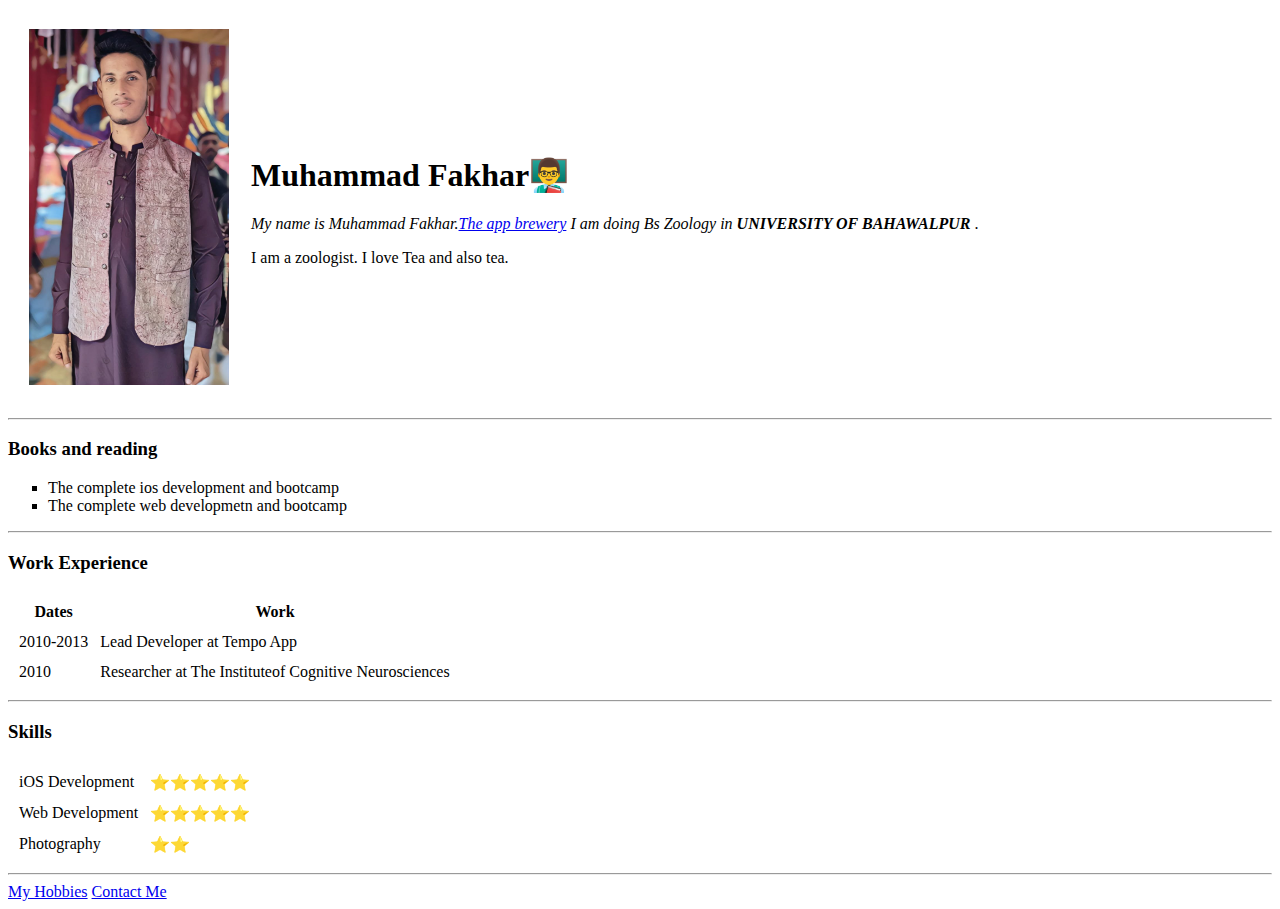
==== index.html @ 0a9bcdca "Update and rename Index.html to index.html" ====
<!DOCTYPE html>
<html>
    <head>
        <title>💚Fakhar's personal site </title>
    </head>
    <body>
        <table cellspacing="20">
            <tr>
        <td><img src="Fakhar.jpg" width="200" height="" alt="muhammad fakhar image"></td>
        <td><h1>Muhammad Fakhar👨‍🏫</h1>
        <p><em>My name is Muhammad Fakhar.<a href="https://appbrewery.com/" target="_blank">The app brewery</a> I am doing Bs Zoology in <strong> UNIVERSITY OF BAHAWALPUR </strong></em>.</p>
        <p>I am a zoologist. I love Tea and also tea.</p></td>
             </tr>
        </table>
        <hr>
        <h3>Books and reading </h3>
        <ul type="square">
            <li>The complete ios development and bootcamp</li>
            <li>The complete web developmetn and bootcamp</li>
        </ul>
        <hr>
        <h3>Work Experience</h3>
        <table cellspacing="10">
            <thead>
                <tr>
                    <th>Dates</th>
                    <th>Work</th>
                </tr>
            </thead>
            <tr>
                <td>2010-2013</td>
                <td>Lead Developer at Tempo App</td>
            </tr>
            <tr>
                <td>2010</td>
                <td>Researcher at The Instituteof Cognitive Neurosciences</td>
            </tr>
        </table>
        <hr>
        <h3>Skills</h3>
        <table cellspacing="10">
            <tr>
                <td>iOS Development</td>
                <td>⭐⭐⭐⭐⭐</td>
            </tr>
            <tr>
               <td> Web Development</td>
               <td>⭐⭐⭐⭐⭐</td>
            </tr>
            <tr>
                <td>Photography</td>
                <td>⭐⭐</td>
            </tr>
        </table>
        <hr>
       <a href="Hobbies.html">My Hobbies</a>
       <a href="Contact-me.html">Contact Me</a>
    </body>
</html>
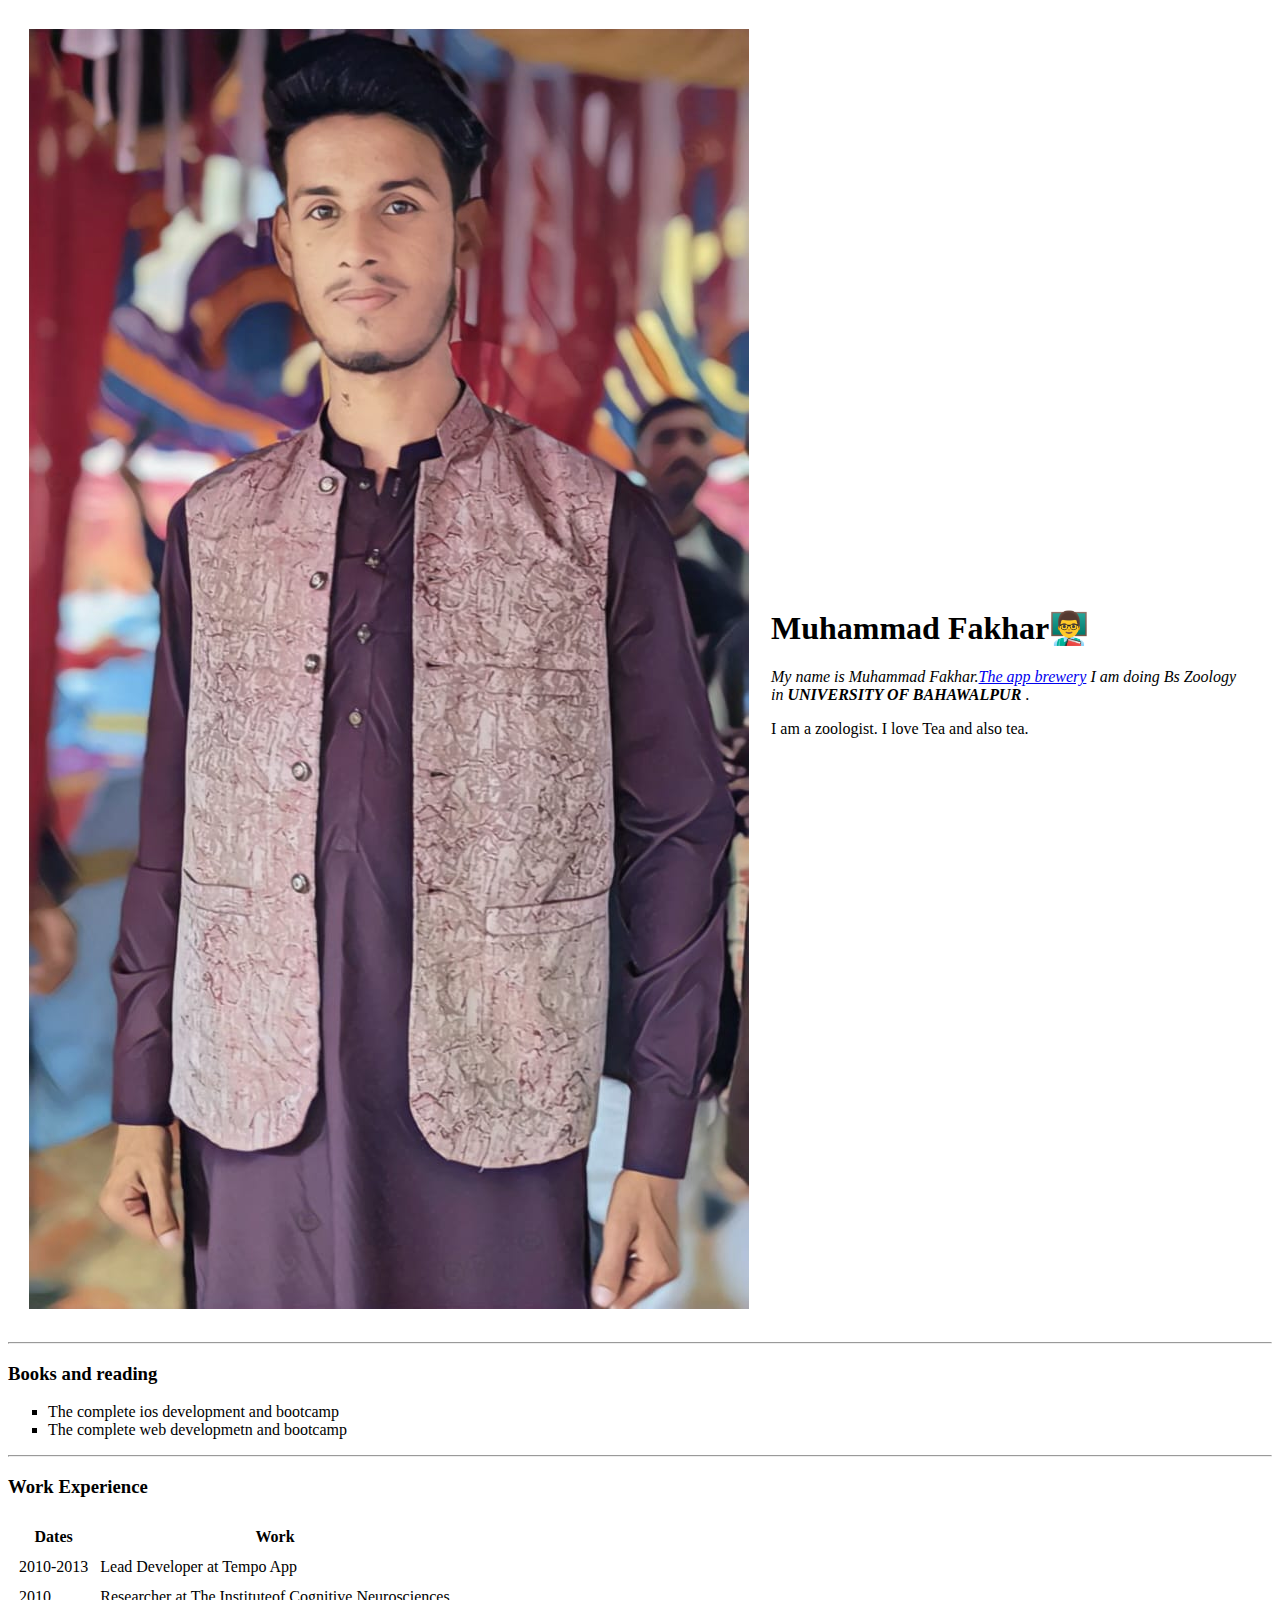
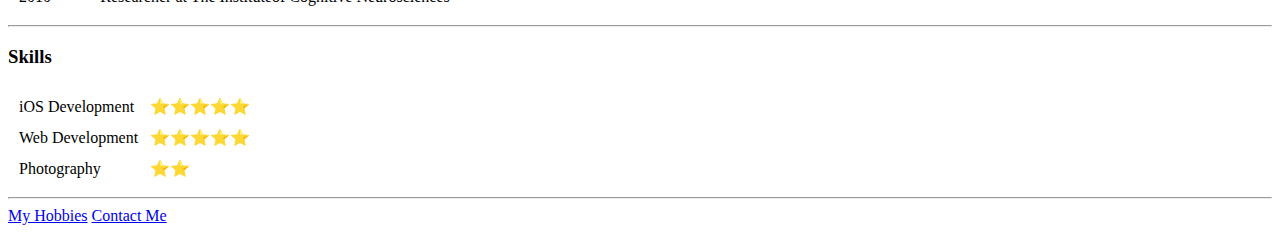
==== commit 498d22a7: "Update index.html" ====
--- a/index.html
+++ b/index.html
@@ -6,7 +6,7 @@
     <body>
         <table cellspacing="20">
             <tr>
-        <td><img src="Fakhar.jpg" width="200" height="" alt="muhammad fakhar image"></td>
+        <td><img src="fakhar.jpg"  alt="muhammad fakhar image"></td>
         <td><h1>Muhammad Fakhar👨‍🏫</h1>
         <p><em>My name is Muhammad Fakhar.<a href="https://appbrewery.com/" target="_blank">The app brewery</a> I am doing Bs Zoology in <strong> UNIVERSITY OF BAHAWALPUR </strong></em>.</p>
         <p>I am a zoologist. I love Tea and also tea.</p></td>
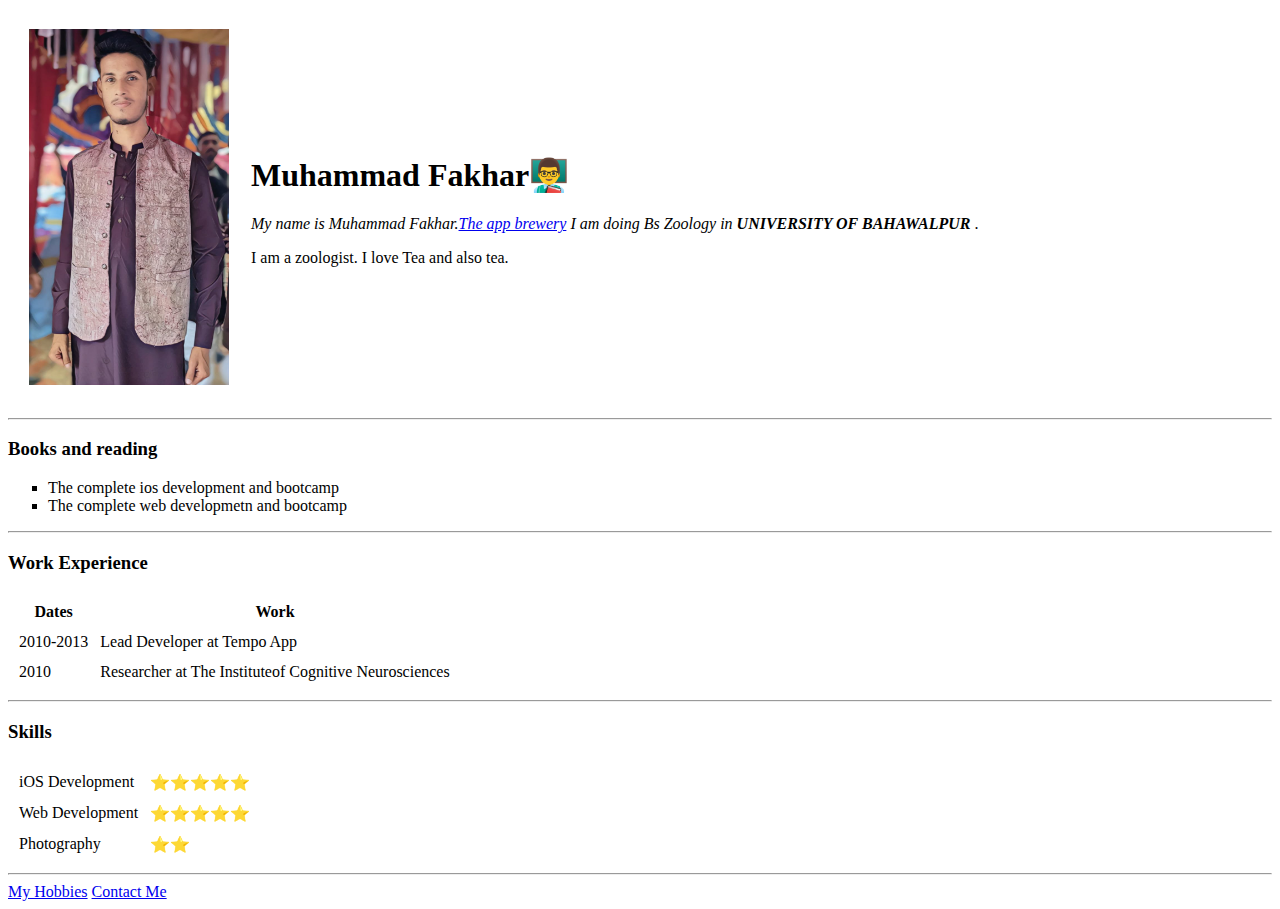
==== commit cbe04b41: "Update index.html" ====
--- a/index.html
+++ b/index.html
@@ -6,7 +6,7 @@
     <body>
         <table cellspacing="20">
             <tr>
-        <td><img src="fakhar.jpg"  alt="muhammad fakhar image"></td>
+        <td><img src="fakhar.jpg" width="200" alt="muhammad fakhar image"></td>
         <td><h1>Muhammad Fakhar👨‍🏫</h1>
         <p><em>My name is Muhammad Fakhar.<a href="https://appbrewery.com/" target="_blank">The app brewery</a> I am doing Bs Zoology in <strong> UNIVERSITY OF BAHAWALPUR </strong></em>.</p>
         <p>I am a zoologist. I love Tea and also tea.</p></td>
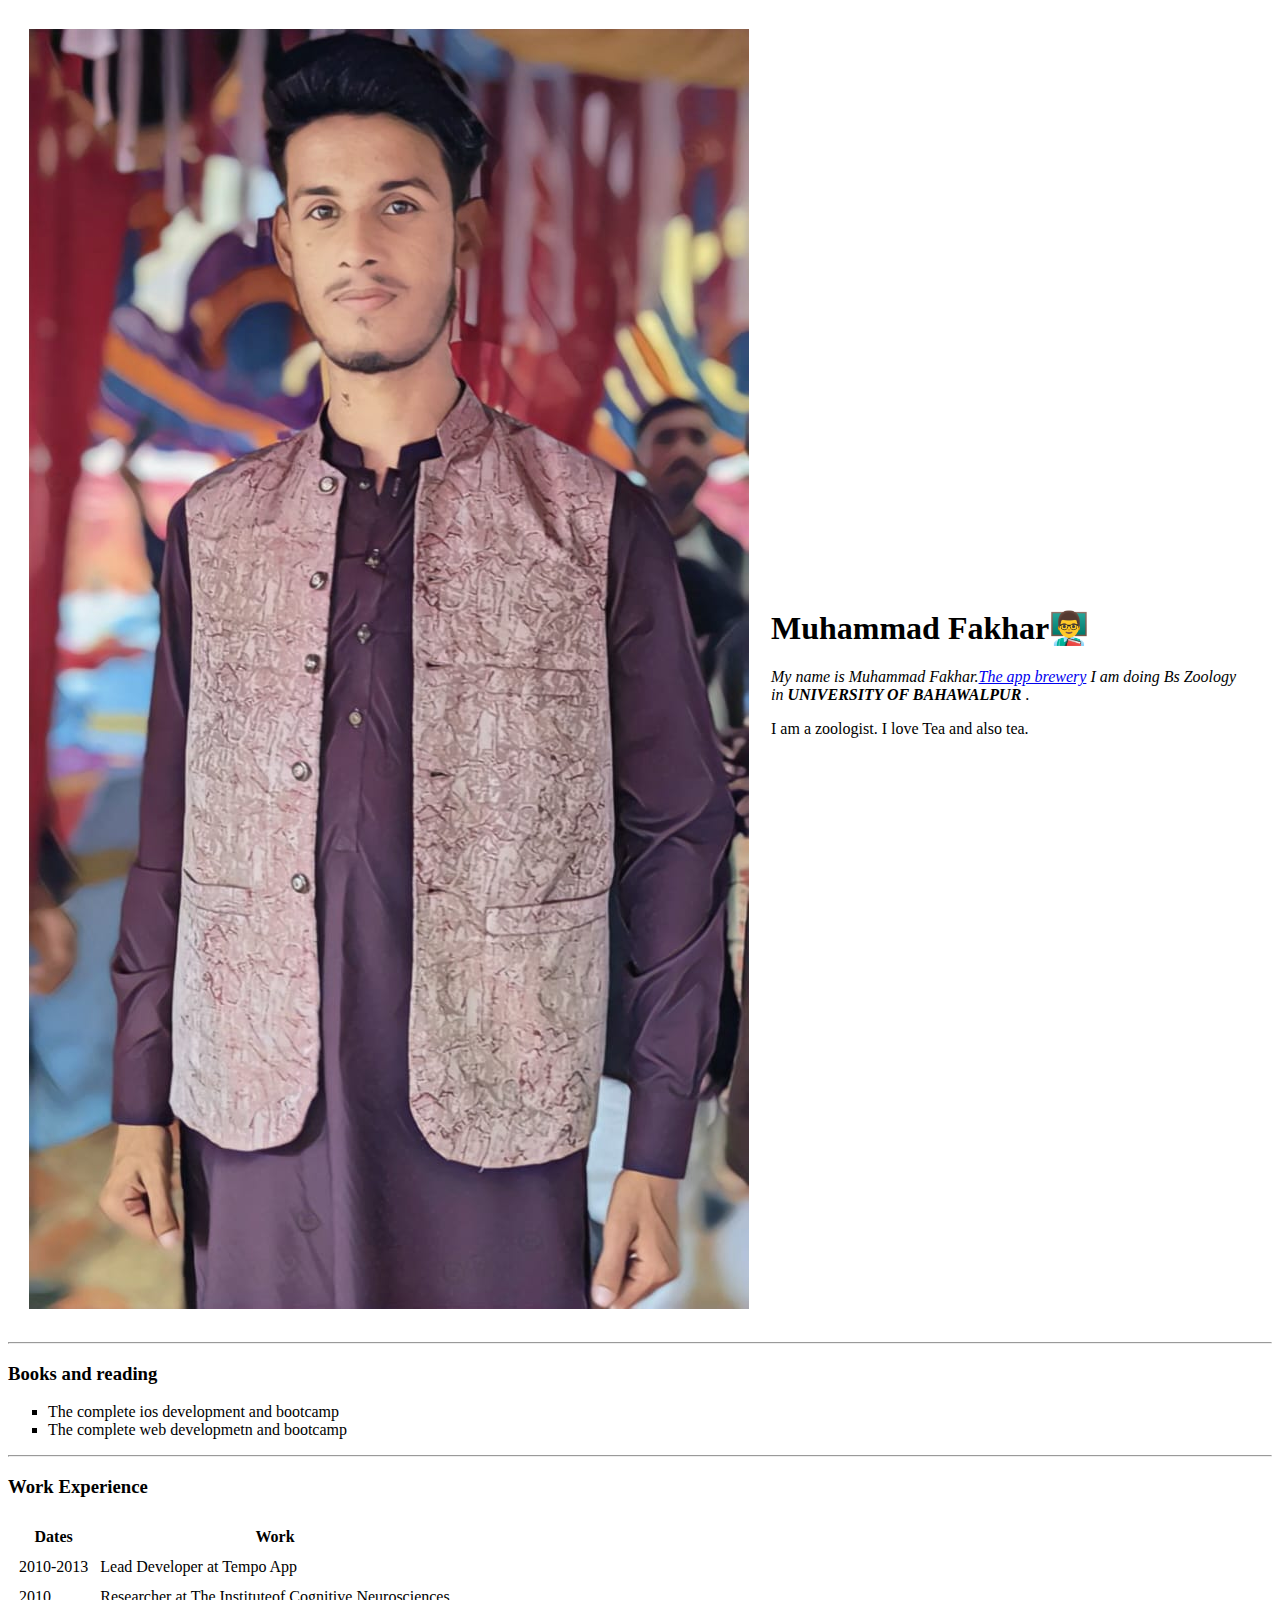
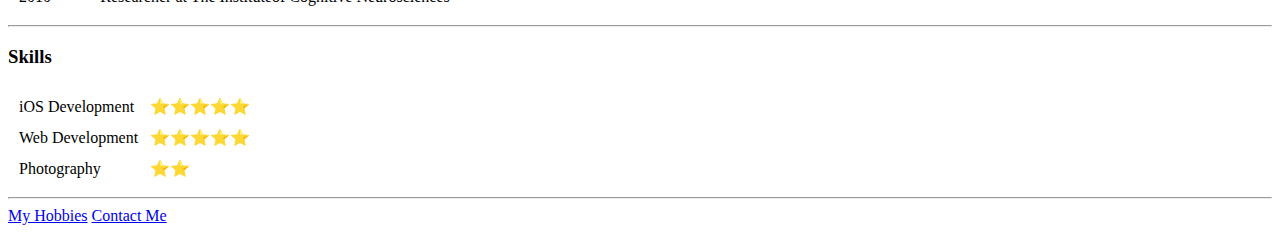
==== commit 4d311c38: "Update index.html" ====
--- a/index.html
+++ b/index.html
@@ -6,7 +6,7 @@
     <body>
         <table cellspacing="20">
             <tr>
-        <td><img src="fakhar.jpg" width="200" alt="muhammad fakhar image"></td>
+        <td><img src="fakhar.jpg" alt="muhammad fakhar image"></td>
         <td><h1>Muhammad Fakhar👨‍🏫</h1>
         <p><em>My name is Muhammad Fakhar.<a href="https://appbrewery.com/" target="_blank">The app brewery</a> I am doing Bs Zoology in <strong> UNIVERSITY OF BAHAWALPUR </strong></em>.</p>
         <p>I am a zoologist. I love Tea and also tea.</p></td>
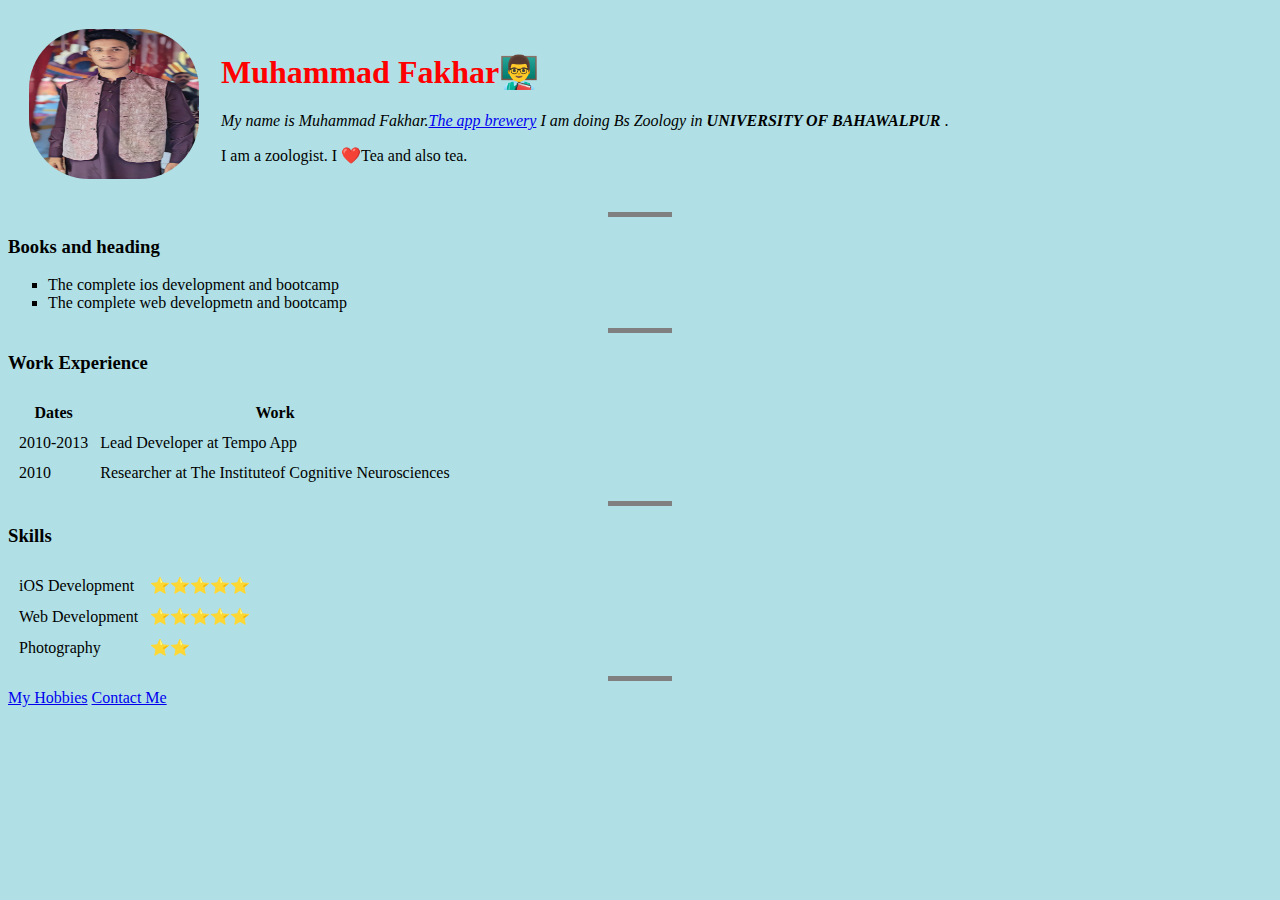
==== commit 37793a76: "Update index.html" ====
--- a/index.html
+++ b/index.html
@@ -2,18 +2,19 @@
 <html>
     <head>
         <title>💚Fakhar's personal site </title>
+        <link rel="stylesheet" href="css/style.css">
     </head>
-    <body>
+    <body >
         <table cellspacing="20">
             <tr>
-        <td><img src="fakhar.jpg" alt="muhammad fakhar image"></td>
+        <td><img src="fakhar.jpg" width="170" height="150" style="border-radius: 60px;" alt="muhammad fakhar image" ></td>
         <td><h1>Muhammad Fakhar👨‍🏫</h1>
         <p><em>My name is Muhammad Fakhar.<a href="https://appbrewery.com/" target="_blank">The app brewery</a> I am doing Bs Zoology in <strong> UNIVERSITY OF BAHAWALPUR </strong></em>.</p>
-        <p>I am a zoologist. I love Tea and also tea.</p></td>
+        <p>I am a zoologist. I ❤️Tea and also tea.</p></td>
              </tr>
         </table>
         <hr>
-        <h3>Books and reading </h3>
+        <h3>Books and heading </h3>
         <ul type="square">
             <li>The complete ios development and bootcamp</li>
             <li>The complete web developmetn and bootcamp</li>
@@ -56,4 +57,4 @@
        <a href="Hobbies.html">My Hobbies</a>
        <a href="Contact-me.html">Contact Me</a>
     </body>
-</html>
+</html> 
--- a/css/style.css
+++ b/css/style.css
@@ -0,0 +1,15 @@
+body{
+    background-color:powderblue;
+}
+hr{
+    background-color: gray;
+    border-style: dotted none none;
+    width: 5%;
+    border-width: 5px;
+}
+h1{
+    color: RED;
+}
+h3{
+    color:darkbluem;
+}